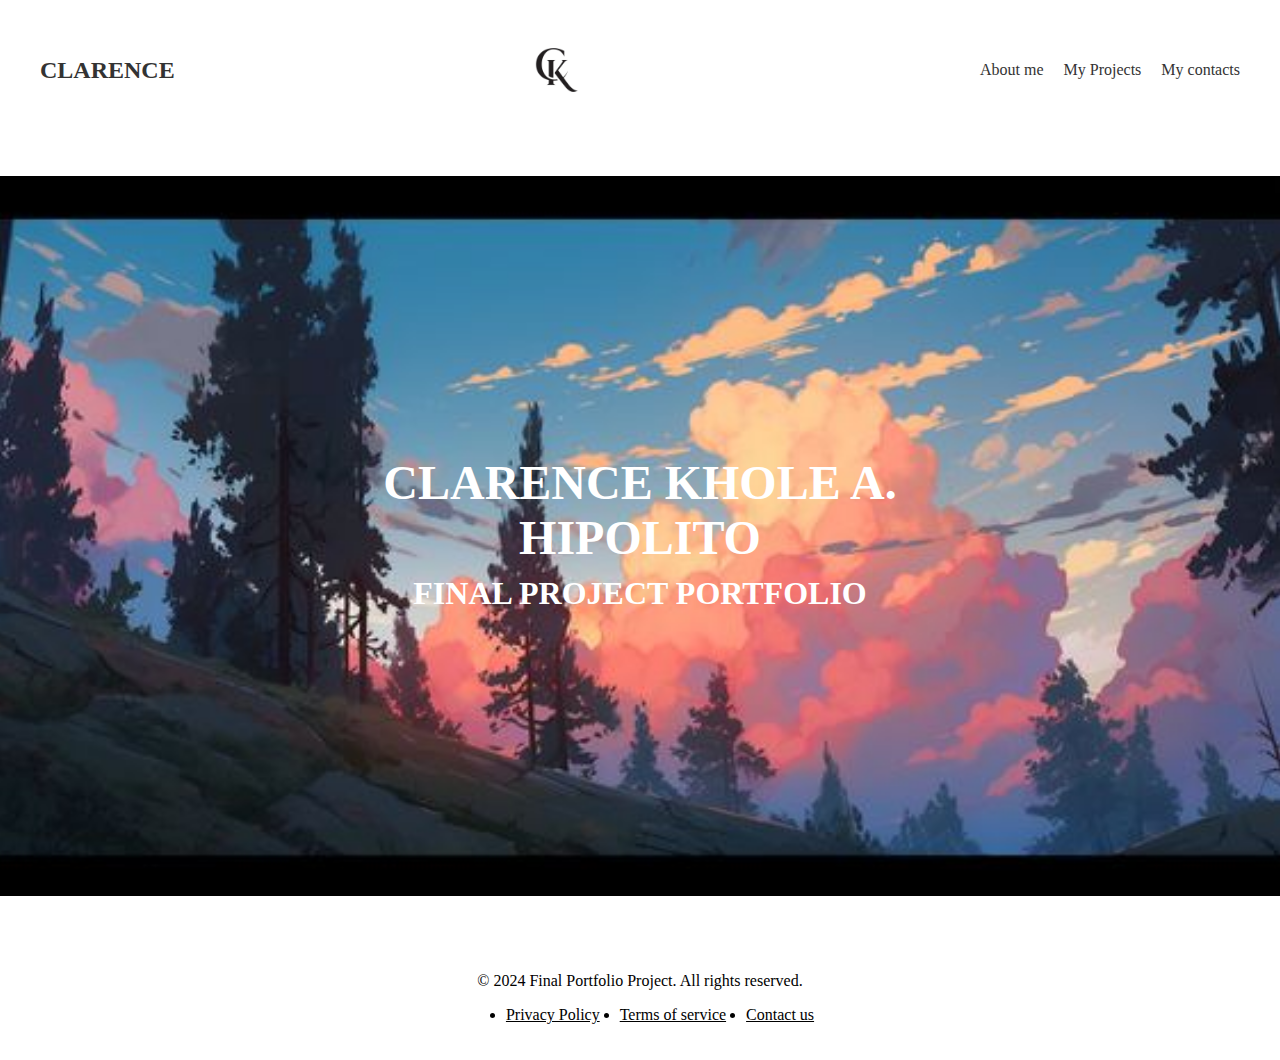
==== index.html @ 7025fb50 "fix(linkingt: fixed linking problems" ====
<!DOCTYPE html>
<html lang="en">
<head>
    <meta charset="UTF-8">
    <meta name="viewport" content="width=device-width, initial-scale=1.0">
    <title>About me</title>
    <link rel="stylesheet" href="./assets/css/style.css">
</head>
<body>
    <header>
        <div class="navbar">
            <div class="logo">CLARENCE</div>
            <img src="./assets/img/logo.png" alt="logo">
            <ul class="nav-links">
                <li><a href="./pages/page 1/index.html">About me</a></li>
                <li><a href="./pages/page 2/index.html">My Projects</a></li>
                <li><a href="./pages/page 3/index.html">My contacts</a></li>
            </ul>
        </div>
    </header>
    <br />
    <br />
    <main>
        <div class="hero">
            <img src="./assets/img/hero-image.jpg" alt="" class="hero-image">
            <div class="hero-text">
                <h1>CLARENCE KHOLE A. HIPOLITO</h1>
                <h2>FINAL PROJECT PORTFOLIO</h2>
            </div>
        </div>
    </main>
    <br />
    <br />

    <footer class="footer">
        <div class="container">
            <p>&copy; 2024 Final Portfolio Project. All rights reserved.</p>
            <ul>
                <li><a href="#">Privacy Policy</a></li>
                <li><a href="#">Terms of service</a></li>
                <li><a href="#">Contact us</a></li>
            </ul>
        </div>
    </footer>
</body>
</html>
---- assets/css/style.css ----
body {
    margin: 0;
    font-family: 'Playfair Display', serif;
    color: #333;
}

.header {
    background-color: white;
    box-shadow: 0 2px 4px rgba(0, 0, 0, 0.1);
}

.top-bar {
    background-color: #efefef;
    text-align: center;
    padding: 10px;
    font-size: 14px;
}

.navbar {
    display: flex;
    justify-content: space-between;
    align-items: center;
    padding: 20px 40px;
}

.navbar .logo {
    font-size: 24px;
    font-weight: 700;
}

.navbar img {
    height: 100px; 
    width: fit-content;/* Increase the height of the logo image */
}

.navbar .nav-links {
    list-style: none;
    display: flex;
    gap: 20px;
}

.navbar .nav-links li {
    font-size: 16px;
    position: relative;
}

.navbar .nav-links a {
    text-decoration: none;
    color: #333;
    position: relative;
    padding-bottom: 5px;
}

.navbar .nav-links a::after {
    content: '';
    position: absolute;
    width: 0;
    height: 2px;
    background: #000;
    left: 50%;
    bottom: 0;
    transition: width 0.3s ease, left 0.3s ease;
}

.navbar .nav-links a:hover::after {
    width: 100%;
    left: 0;
}

.hero {
    position: relative;
    text-align: center;
    color: white;
}

.hero-image {
    width: 100%;
    height: 80vh;
    object-fit: cover;
}

.hero-text {
    position: absolute;
    top: 50%;
    left: 50%;
    transform: translate(-50%, -50%);
}

.hero-text h1 {
    font-size: 48px;
    margin: 0;
}

.hero-text h2 {
    font-size: 32px;
    margin: 10px 0;
}

.footer {
    background-color: transparent; /* Dark background for the footer */
    color: black;
    padding: 20px 0;
}

.footer .container {
    width: 90%;
    max-width: 1200px;
    margin: 0 auto;
}

.footer p {
    text-align: center;
    margin-bottom: 10px;
}

.footer ul {
    display: flex;
    justify-content: center; /* Center the footer list */
}

.footer ul li {
    margin: 0 10px;
}

.footer ul li a {
    color: black;
    transition: color 0.3s ease;
}

.footer ul li a:hover {
    color: #ccc; /* Lighten text on hover */
}
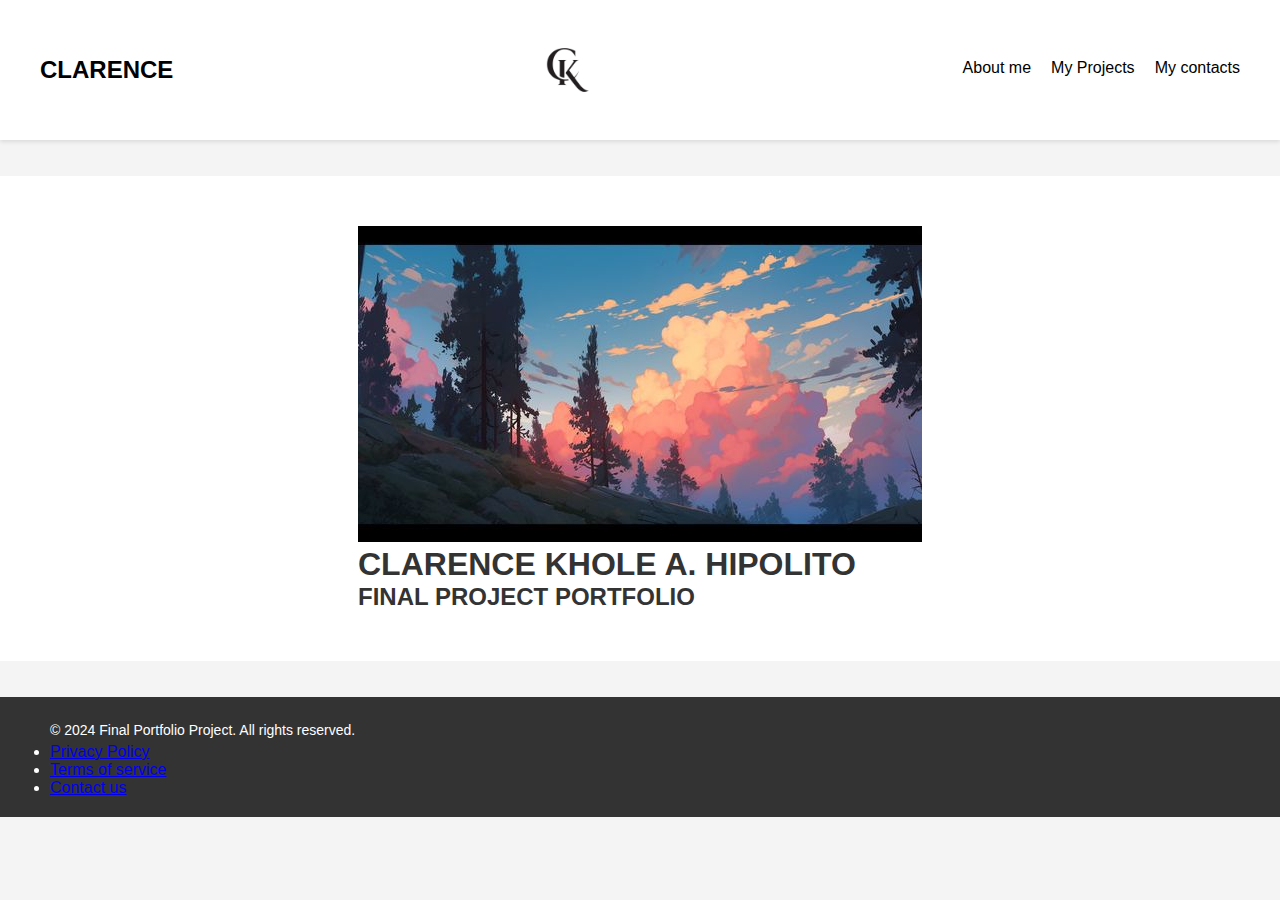
==== commit 99b9f4fa: "fix(linking issue) :fixed linking" ====
--- a/index.html
+++ b/index.html
@@ -4,7 +4,7 @@
     <meta charset="UTF-8">
     <meta name="viewport" content="width=device-width, initial-scale=1.0">
     <title>About me</title>
-    <link rel="stylesheet" href="./assets/css/style.css">
+    <link rel="stylesheet" href="./pages/page3/assets/css/style3.css">
 </head>
 <body>
     <header>
@@ -12,9 +12,9 @@
             <div class="logo">CLARENCE</div>
             <img src="./assets/img/logo.png" alt="logo">
             <ul class="nav-links">
-                <li><a href="./pages/page 1/index.html">About me</a></li>
-                <li><a href="./pages/page 2/index.html">My Projects</a></li>
-                <li><a href="./pages/page 3/index.html">My contacts</a></li>
+                <li><a href="./pages/page1/index.html">About me</a></li>
+                <li><a href="./pages/page2/index.html">My Projects</a></li>
+                <li><a href="./pages/page3/index.html">My contacts</a></li>
             </ul>
         </div>
     </header>
--- a/pages/page3/assets/css/style3.css
+++ b/pages/page3/assets/css/style3.css
@@ -0,0 +1,157 @@
+/* Basic reset */
+* {
+    margin: 0;
+    padding: 0;
+    box-sizing: border-box;
+}
+
+/* Body styles */
+body {
+    font-family: Arial, sans-serif;
+    background-color: #f4f4f4;
+    color: #333;
+    margin: 0;
+    padding: 0;
+}
+
+/* Header styles */
+header {
+    background-color: white;
+    color: #fff;
+    box-shadow: 0 2px 4px rgba(0, 0, 0, 0.1);
+    font-family: Arial, sans-serif;
+}
+
+.navbar {
+    display: flex;
+    justify-content: space-between;
+    align-items: center;
+    padding: 20px 40px;
+}
+
+.navbar .logo {
+    font-size: 24px;
+    font-weight: 700;
+    color: black;
+}
+
+.navbar img {
+    height: 100px;
+    width: auto;
+}
+
+.navbar .nav-links {
+    list-style: none;
+    display: flex;
+    gap: 20px;
+}
+
+.navbar .nav-links li {
+    font-size: 16px;
+    position: relative;
+}
+
+.navbar .nav-links a {
+    text-decoration: none;
+    color: black;
+    position: relative;
+    display: inline-block;
+    padding-bottom: 5px;
+}
+
+.navbar .nav-links a:hover {
+    color: grey;
+}
+
+/* Main styles */
+main {
+    display: flex;
+    justify-content: center;
+    align-items: center;
+    padding: 50px 0;
+    background-color: #fff;
+}
+
+/* Contact section styles */
+.contact-section {
+    display: flex;
+    justify-content: space-between;
+    width: 80%;
+    background-color: #e0e0e0;
+    padding: 40px;
+    border-radius: 10px;
+    box-shadow: 0 0 20px rgba(0, 0, 0, 0.2);
+}
+
+.contact-form {
+    display: flex;
+    flex-direction: column;
+    justify-content: center;
+    width: 45%;
+}
+
+.contact-form input, .contact-form textarea {
+    background-color: #fff;
+    border: 1px solid #ccc;
+    color: #333;
+    padding: 10px;
+    margin-bottom: 20px;
+    font-size: 16px;
+    border-radius: 5px;
+}
+
+.contact-form button {
+    background-color: #333;
+    color: #fff;
+    border: none;
+    padding: 10px 20px;
+    font-size: 16px;
+    cursor: pointer;
+    transition: transform 0.3s ease, background-color 0.3s ease, color 0.3s ease, box-shadow 0.3s ease;
+    border-radius: 5px;
+}
+
+.contact-form button:hover {
+    background-color: grey;
+    color: #fff;
+    transform: rotate(5deg);
+    box-shadow: 0 4px 8px rgba(0, 0, 0, 0.3);
+}
+
+.contact-info {
+    display: flex;
+    flex-direction: column;
+    justify-content: center;
+    width: 45%;
+    text-align: left;
+}
+
+.contact-info h1 {
+    font-size: 48px;
+    margin-bottom: 20px;
+    color: #333;
+}
+
+.contact-info p {
+    font-size: 18px;
+    color: #666;
+}
+
+/* Footer styles */
+footer {
+    display: flex;
+    justify-content: space-between;
+    background-color: #333;
+    padding: 20px 50px;
+    color: #fff;
+}
+
+.footer-left, .footer-center, .footer-right {
+    text-align: left;
+}
+
+footer p {
+    margin: 5px 0;
+    font-size: 14px;
+    color: #fff;
+}
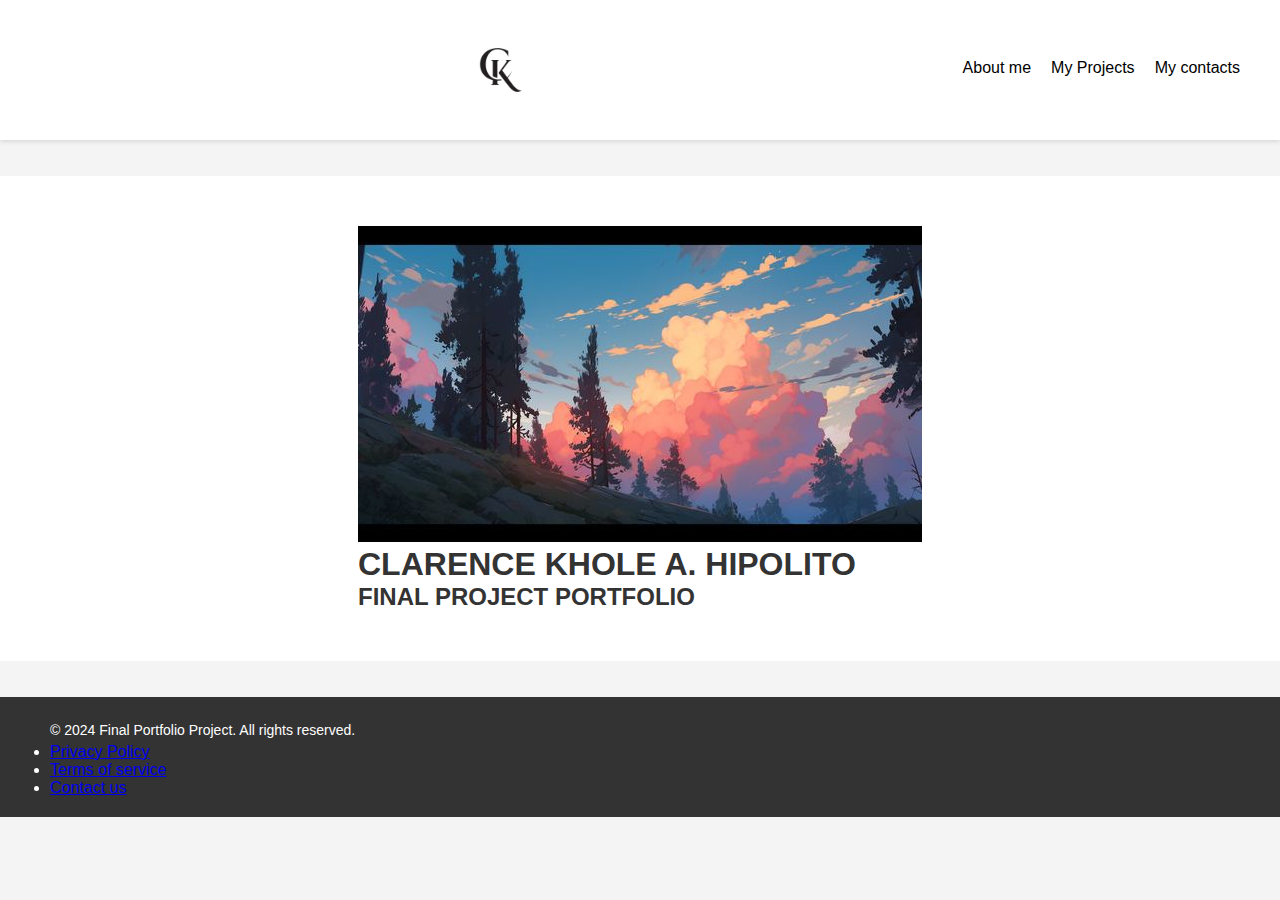
==== commit 852983be: "feat(removed): deleted a text" ====
--- a/index.html
+++ b/index.html
@@ -9,7 +9,7 @@
 <body>
     <header>
         <div class="navbar">
-            <div class="logo">CLARENCE</div>
+            <div class="logo"></div>
             <img src="./assets/img/logo.png" alt="logo">
             <ul class="nav-links">
                 <li><a href="./pages/page1/index.html">About me</a></li>
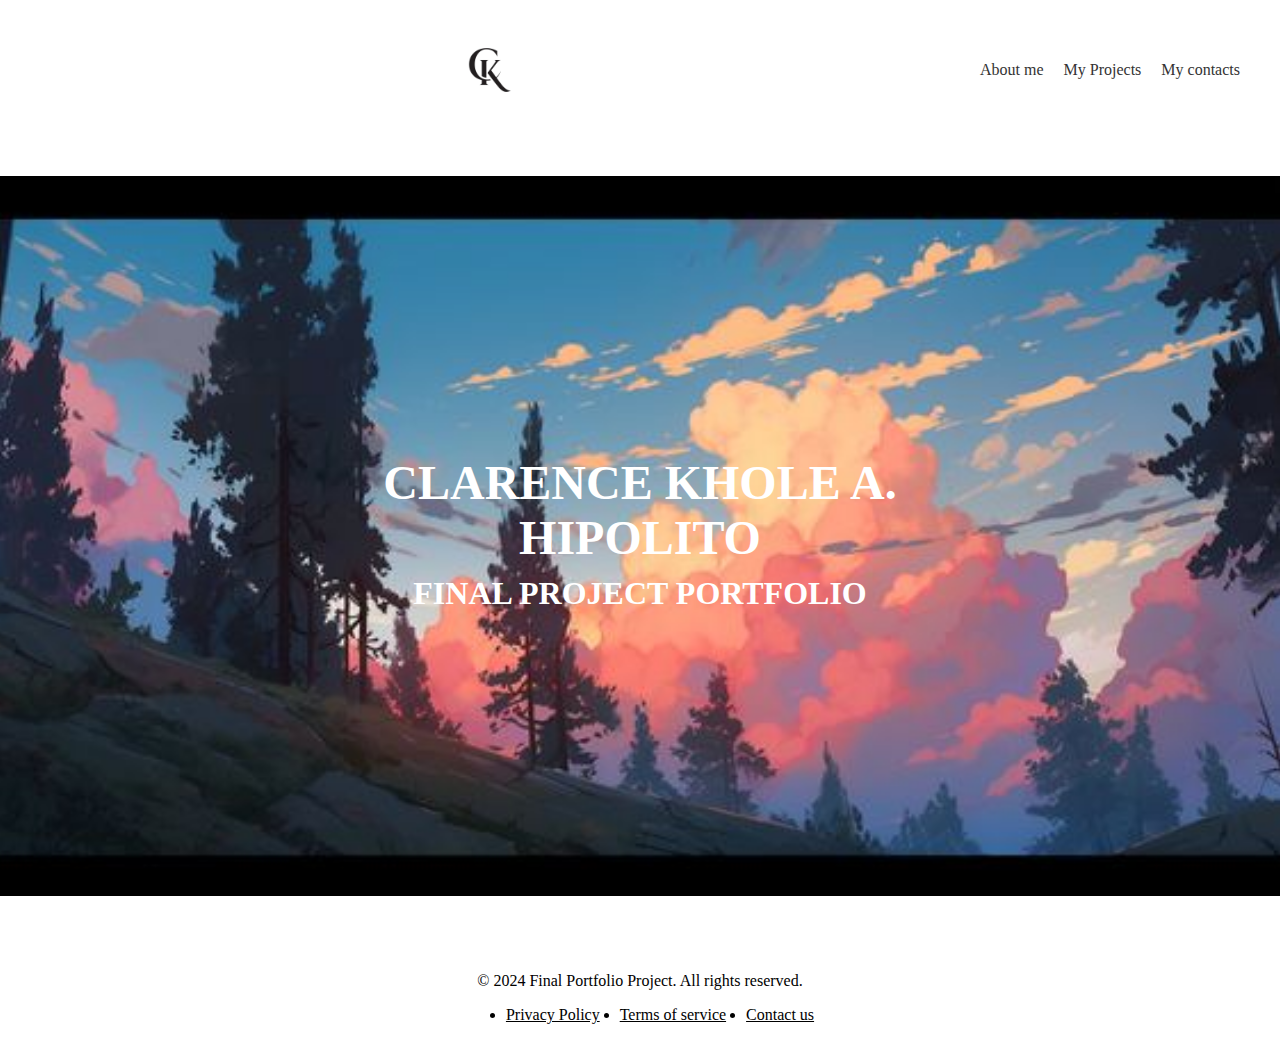
==== commit e5d7d94b: "feat(change): changed style css" ====
--- a/index.html
+++ b/index.html
@@ -4,7 +4,7 @@
     <meta charset="UTF-8">
     <meta name="viewport" content="width=device-width, initial-scale=1.0">
     <title>About me</title>
-    <link rel="stylesheet" href="./pages/page3/assets/css/style3.css">
+    <link rel="stylesheet" href="./assets/css/style.css">
 </head>
 <body>
     <header>
--- a/assets/css/style.css
+++ b/assets/css/style.css
@@ -0,0 +1,132 @@
+body {
+    margin: 0;
+    font-family: 'Playfair Display', serif;
+    color: #333;
+}
+
+.header {
+    background-color: white;
+    box-shadow: 0 2px 4px rgba(0, 0, 0, 0.1);
+}
+
+.top-bar {
+    background-color: #efefef;
+    text-align: center;
+    padding: 10px;
+    font-size: 14px;
+}
+
+.navbar {
+    display: flex;
+    justify-content: space-between;
+    align-items: center;
+    padding: 20px 40px;
+}
+
+.navbar .logo {
+    font-size: 24px;
+    font-weight: 700;
+}
+
+.navbar img {
+    height: 100px; 
+    width: fit-content;/* Increase the height of the logo image */
+}
+
+.navbar .nav-links {
+    list-style: none;
+    display: flex;
+    gap: 20px;
+}
+
+.navbar .nav-links li {
+    font-size: 16px;
+    position: relative;
+}
+
+.navbar .nav-links a {
+    text-decoration: none;
+    color: #333;
+    position: relative;
+    padding-bottom: 5px;
+}
+
+.navbar .nav-links a::after {
+    content: '';
+    position: absolute;
+    width: 0;
+    height: 2px;
+    background: #000;
+    left: 50%;
+    bottom: 0;
+    transition: width 0.3s ease, left 0.3s ease;
+}
+
+.navbar .nav-links a:hover::after {
+    width: 100%;
+    left: 0;
+}
+
+.hero {
+    position: relative;
+    text-align: center;
+    color: white;
+}
+
+.hero-image {
+    width: 100%;
+    height: 80vh;
+    object-fit: cover;
+}
+
+.hero-text {
+    position: absolute;
+    top: 50%;
+    left: 50%;
+    transform: translate(-50%, -50%);
+}
+
+.hero-text h1 {
+    font-size: 48px;
+    margin: 0;
+}
+
+.hero-text h2 {
+    font-size: 32px;
+    margin: 10px 0;
+}
+
+.footer {
+    background-color: transparent; /* Dark background for the footer */
+    color: black;
+    padding: 20px 0;
+}
+
+.footer .container {
+    width: 90%;
+    max-width: 1200px;
+    margin: 0 auto;
+}
+
+.footer p {
+    text-align: center;
+    margin-bottom: 10px;
+}
+
+.footer ul {
+    display: flex;
+    justify-content: center; /* Center the footer list */
+}
+
+.footer ul li {
+    margin: 0 10px;
+}
+
+.footer ul li a {
+    color: black;
+    transition: color 0.3s ease;
+}
+
+.footer ul li a:hover {
+    color: #ccc; /* Lighten text on hover */
+}
